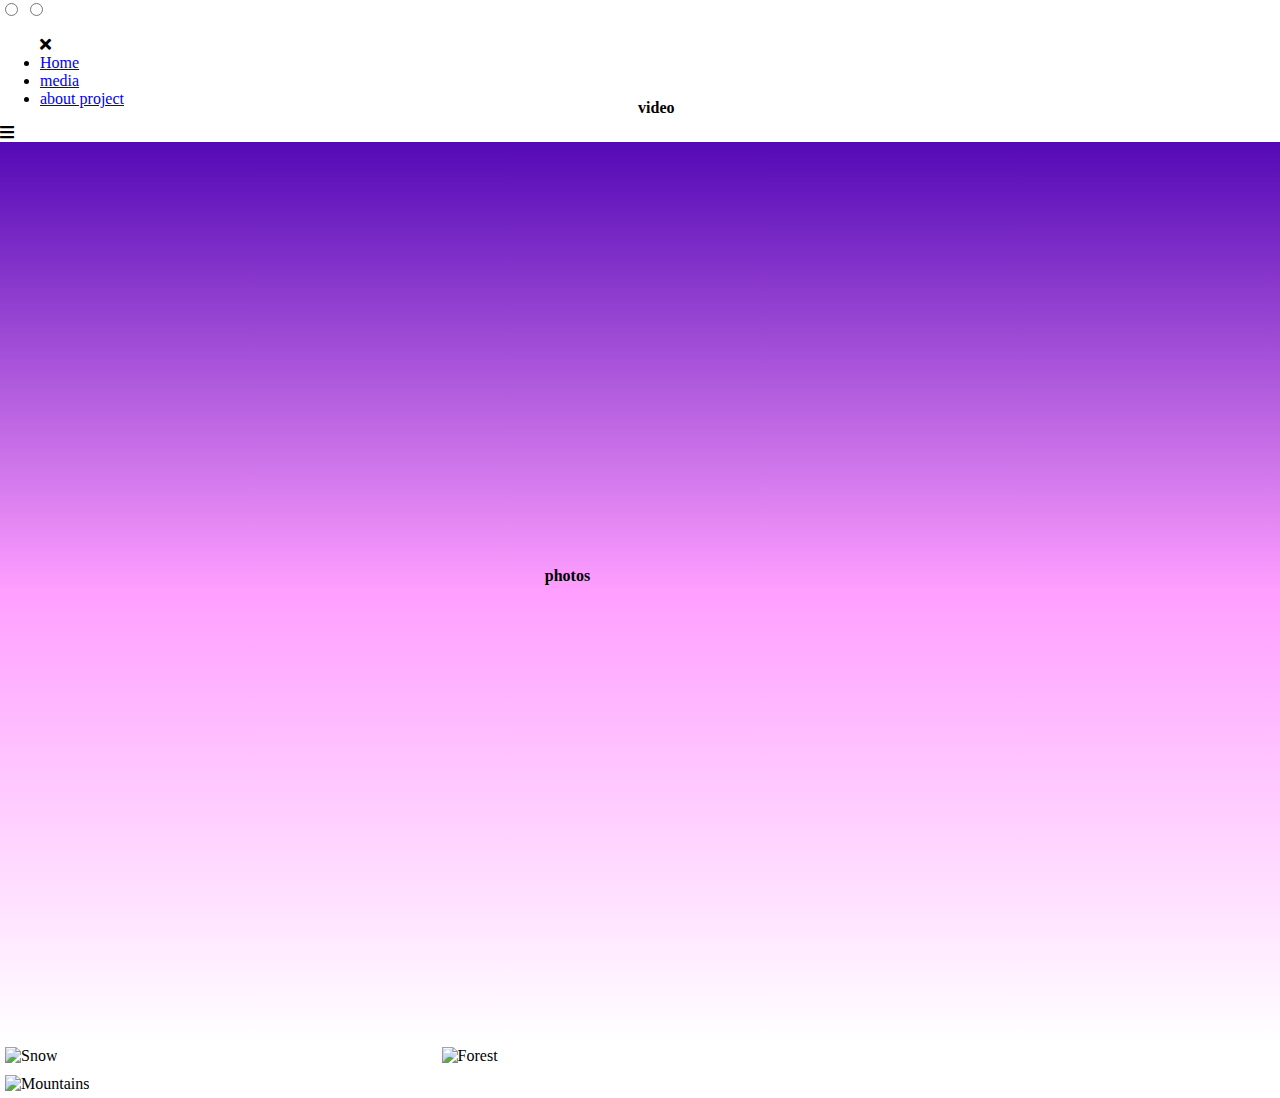
==== video.html @ 67b343ee "Add files via upload" ====
<!DOCTYPE html>
<html lang="en" >
<head>
  <meta charset="UTF-8">
  <title> inspiring individuals</title>
  <link rel='stylesheet' href='https://cdnjs.cloudflare.com/ajax/libs/font-awesome/5.15.3/css/all.min.css'>
  <link  href="style.css" type="text/css" rel="stylesheet" /> 
  <link  href="info.css" type="text/css" rel="stylesheet" /> 
</head>
<body>
<!-- partial:index.partial.html -->
<nav>
  <div class="wrapper">
    <div class="logo"></div>
    <input type="radio" name="slider" id="menu-btn">
    <input type="radio" name="slider" id="close-btn">
    <ul class="nav-links">
      <label for="close-btn" class="btn close-btn"><i class="fas fa-times"></i></label>
      <li><a href="index.html">Home</a></li>
      <li><a href="info.html">media</a></li>
      <li><a href="about.html">about project</a></li>
    </ul>
    <label for="menu-btn" class="btn menu-btn"><i class="fas fa-bars"></i></label>
  </div>
</nav>

<!-- partial -->

<div class="border1">
  <b>video</b>
</div>
<div class="border3"></div>
<div class="bc_cl">
</div>
<div class="border2">
  <b>photos</b>
</div>
<div class="row">
  <div class="column">
    <img src="picture1.jpg" alt="Snow" style="width:100%">
  </div>
  <div class="column">
    <img src="picture2.jpg" alt="Forest" style="width:100%">
  </div>
  <div class="column">
    <img src="img_mountains.jpg" alt="Mountains" style="width:100%">
  </div>
</div>

</body>
</html>
---- style.css ----
@import url("https://fonts.googleapis.com/css2?family=Sriracha&display=swap");

body {
  margin: 0;
  box-sizing: border-box;
}

/* CSS for header */
.header {
  display: flex;
  justify-content: space-between;
  align-items: center;
  background-color: #f5f5f5;
}

.header .logo {
  font-size: 25px;
  font-family: "Sriracha", cursive;
  color: #000;
  text-decoration: none;
  margin-left: 30px;
}

.nav-items {
  display: flex;
  justify-content: space-around;
  align-items: center;
  background-color: #f5f5f5;
  margin-right: 20px;
}

.nav-items a {
  text-decoration: none;
  color: #000;
  padding: 35px 20px;
}

/* CSS for main element */
.intro {
  display: flex;
  flex-direction: column;
  justify-content: center;
  align-items: center;
  width: 100%;
  height: 520px;
  background: linear-gradient(to bottom, rgba(0, 0, 0, 0.5) 0%, rgba(0, 0, 0, 0.5) 100%), url("https://images.unsplash.com/photo-1587620962725-abab7fe55159?ixlib=rb-1.2.1&ixid=MnwxMjA3fDB8MHxwaG90by1wYWdlfHx8fGVufDB8fHx8&auto=format&fit=crop&w=1031&q=80");
  background-size: cover;
  background-position: center;
  background-repeat: no-repeat;
}

.intro h1 {
  font-family: sans-serif;
  font-size: 60px;
  color: #fff;
  font-weight: bold;
  text-transform: uppercase;
  margin: 0;
}

.intro p {
  font-size: 20px;
  color: #d1d1d1;
  text-transform: uppercase;
  margin: 20px 0;
}

.intro button {
  background-color: #5edaf0;
  color: #000;
  padding: 10px 25px;
  border: none;
  border-radius: 5px;
  font-size: 20px;
  font-weight: bold;
  cursor: pointer;
  box-shadow: 0px 0px 20px rgba(255, 255, 255, 0.4)
}

.achievements {
  display: flex;
  justify-content: space-around;
  align-items: center;
  padding: 40px 80px;
}

.achievements .work {
  display: flex;
  flex-direction: column;
  justify-content: center;
  align-items: center;
  padding: 0 40px;
}

.achievements .work i {
  width: fit-content;
  font-size: 50px;
  color: #333333;
  border-radius: 50%;
  border: 2px solid #333333;
  padding: 12px;
}

.achievements .work .work-heading {
  font-size: 20px;
  color: #333333;
  text-transform: uppercase;
  margin: 10px 0;
}

.achievements .work .work-text {
  font-size: 15px;
  color: #585858;
  margin: 10px 0;
}

.about-me {
  display: flex;
  justify-content: center;
  align-items: center;
  padding: 40px 80px;
  border-top: 2px solid #eeeeee;
}

.about-me img {
  width: 500px;
  max-width: 100%;
  height: auto;
  border-radius: 10px;
}

.about-me-text h2 {
  font-size: 30px;
  color: #333333;
  text-transform: uppercase;
  margin: 0;
}

.about-me-text p {
  font-size: 15px;
  color: #585858;
  margin: 10px 0;
}

/* CSS for footer */
.footer {
  display: flex;
  justify-content: space-between;
  align-items: center;
  background-color: #302f49;
  padding: 40px 80px;
}

.footer .copy {
  color: #fff;
}

.bottom-links {
  display: flex;
  justify-content: space-around;
  align-items: center;
  padding: 40px 0;
}

.bottom-links .links {
  display: flex;
  flex-direction: column;
  justify-content: center;
  align-items: center;
  padding: 0 40px;
}

.bottom-links .links span {
  font-size: 20px;
  color: #fff;
  text-transform: uppercase;
  margin: 10px 0;
}

.bottom-links .links a {
  text-decoration: none;
  color: #a1a1a1;
  padding: 10px 20px;
}
.image-container {
    width: 300px; /* Adjust the width as needed */
    height: 200px; /* Adjust the height as needed */
    border: 2px solid #333; /* Add a border around the container */
    padding: 10px; /* Add some padding to the container */
    text-align: center; /* Center the image horizontally */
}
image-container img {
    max-width: 100%; /* Ensure the image doesn't exceed the container width */
    max-height: 100%; /* Ensure the image doesn't exceed the container height */
}
---- info.css ----
.border1{
    position: absolute;
    right: 47.3%;
    bottom: 87%;
}
.border1 a{
    text-align: center;
}
div.border2{
    position: absolute;
    bottom: 35%;
    right: 34%;
    width: 300px;
}
.bc_cl{
    height: 900px;
    background-image:linear-gradient(rgba(77, 0, 179, 0.966), rgb(255, 159, 255), white) ;
}
div.bc_cl{
    text-align: center;
}
#center{
    position: absolute;
    bottom: 1;
    left: 0;
}
.column {
    float: left;
    width: 33.33%;
    padding: 5px;
}

  /* Clear floats after image containers */
.row::after {
    content: "";
    clear: both;
    display: table;
}
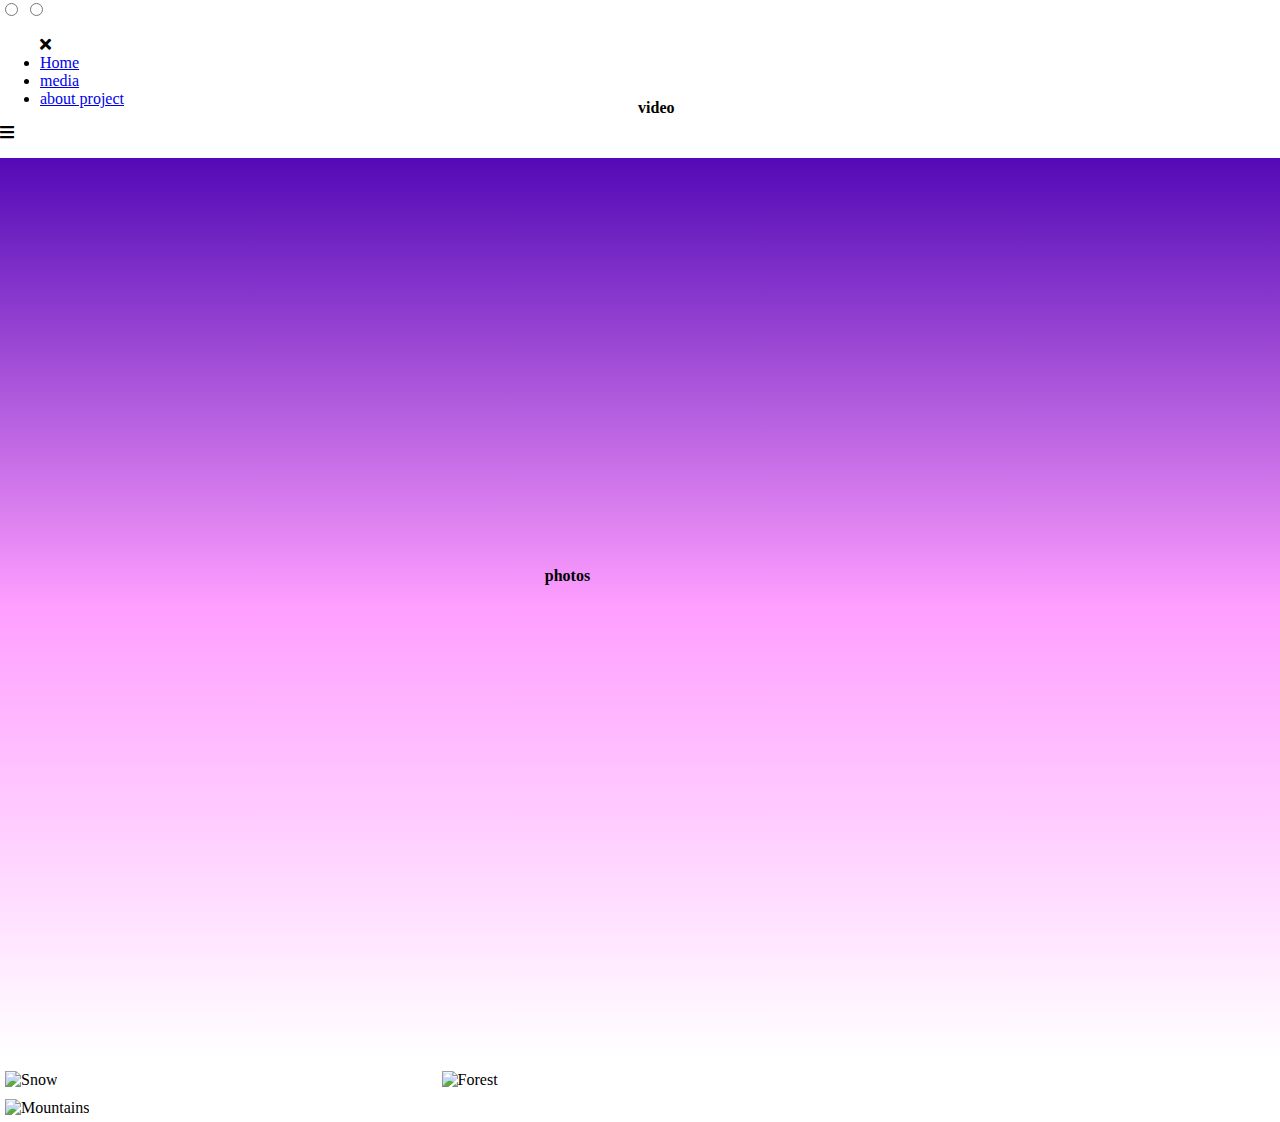
==== commit 532e5ad8: "Add files via upload" ====
--- a/video.html
+++ b/video.html
@@ -31,6 +31,7 @@
 </div>
 <div class="border3"></div>
 <div class="bc_cl">
+
 </div>
 <div class="border2">
   <b>photos</b>
--- a/style.css
+++ b/style.css
@@ -1,9 +1,12 @@
 @import url("https://fonts.googleapis.com/css2?family=Sriracha&display=swap");
 
-body {
-  margin: 0;
-  box-sizing: border-box;
-}
+body {  
+  padding: 0;
+  margin: auto;
+  display: grid;
+  grid-gap: 0.5em;
+  }
+
 
 /* CSS for header */
 .header {
@@ -182,14 +185,3 @@
   color: #a1a1a1;
   padding: 10px 20px;
 }
-.image-container {
-    width: 300px; /* Adjust the width as needed */
-    height: 200px; /* Adjust the height as needed */
-    border: 2px solid #333; /* Add a border around the container */
-    padding: 10px; /* Add some padding to the container */
-    text-align: center; /* Center the image horizontally */
-}
-image-container img {
-    max-width: 100%; /* Ensure the image doesn't exceed the container width */
-    max-height: 100%; /* Ensure the image doesn't exceed the container height */
-}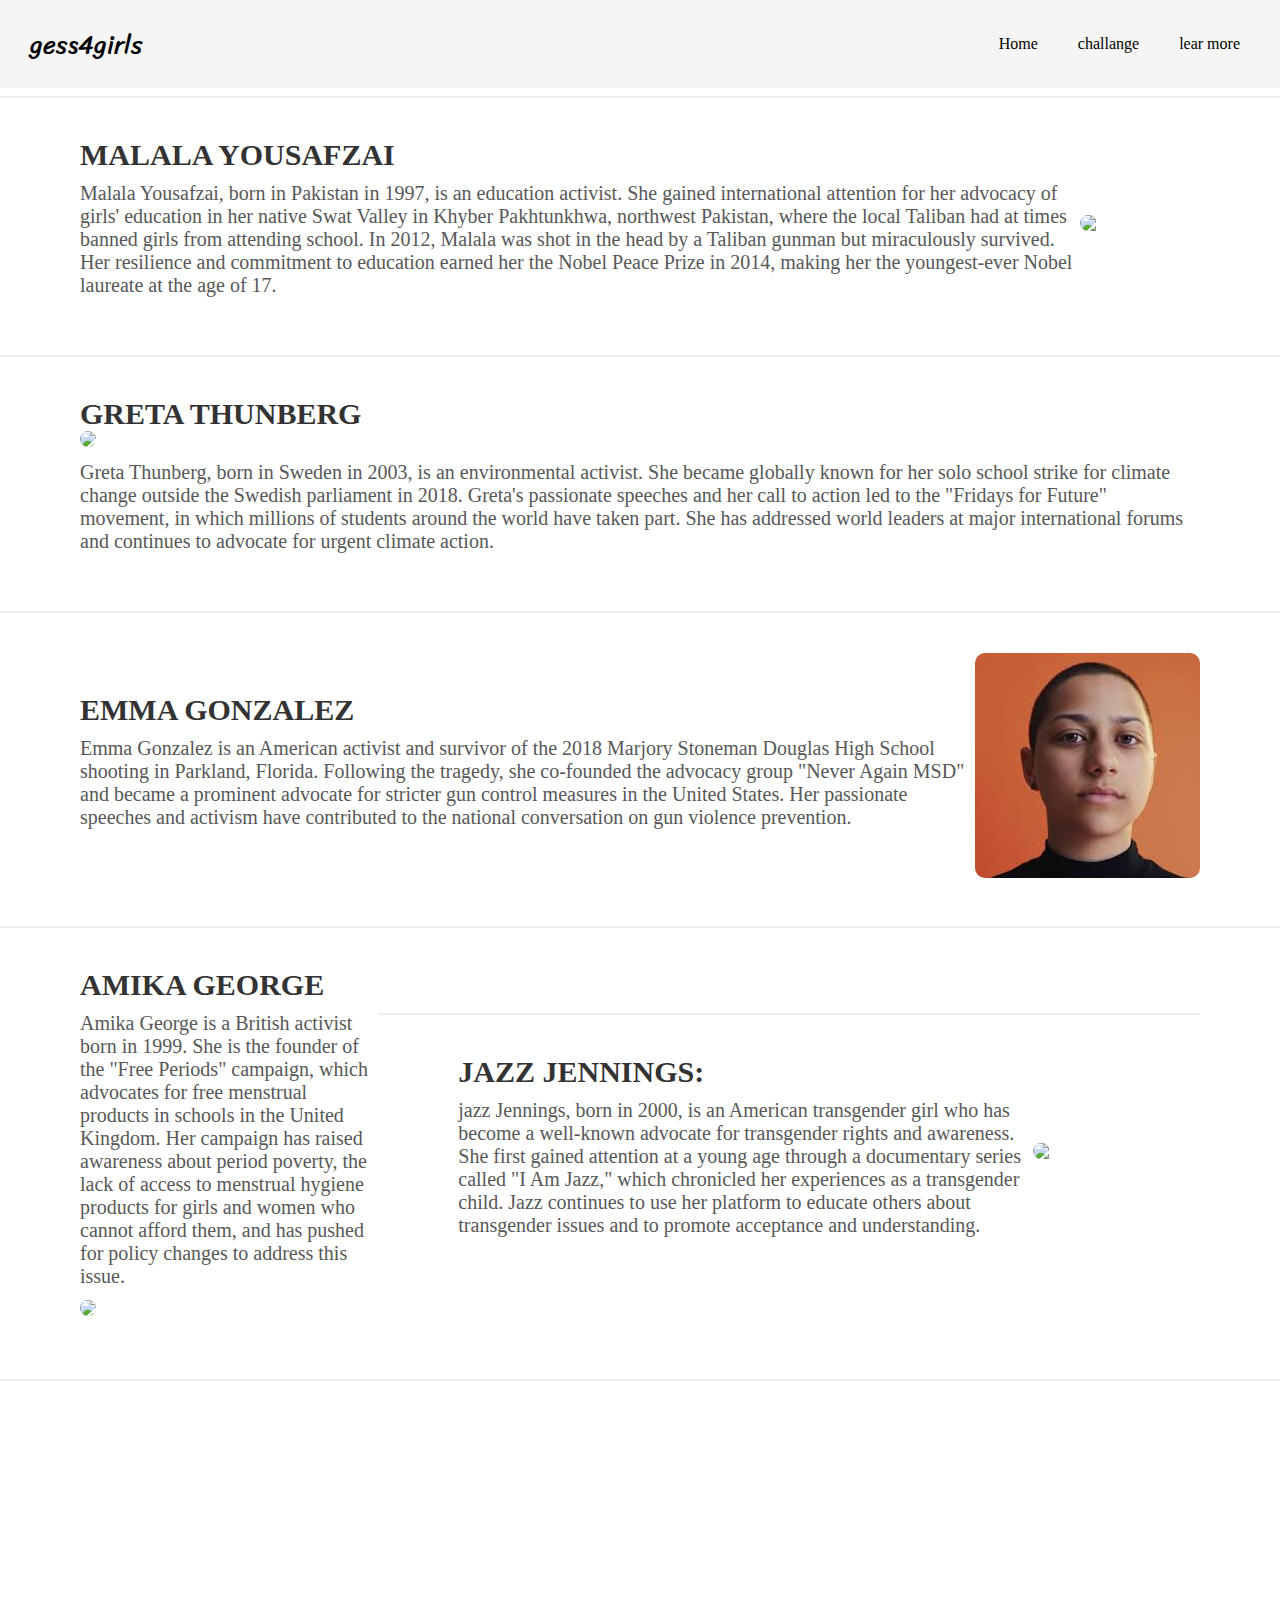
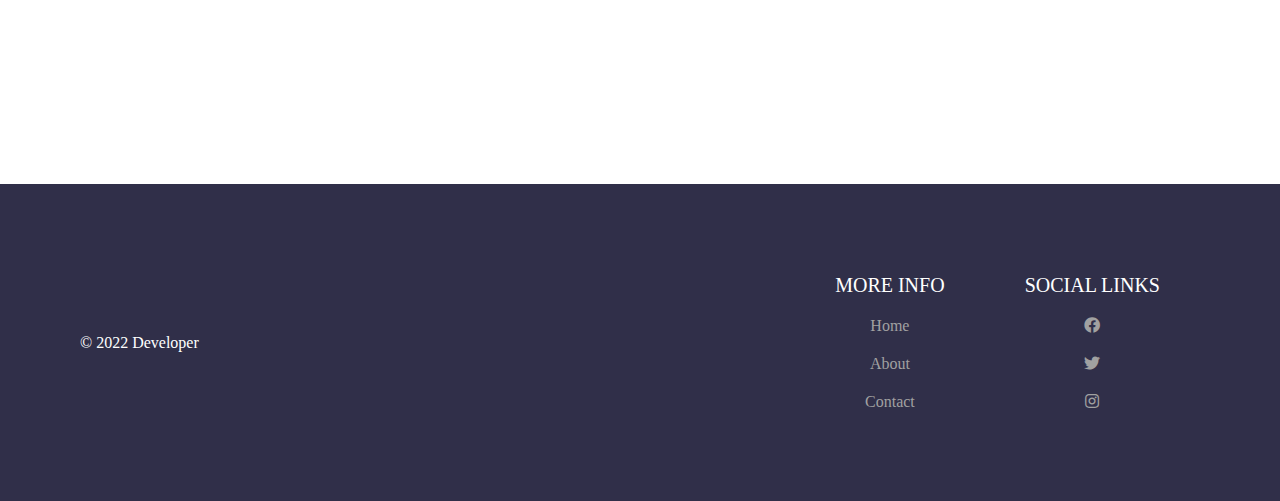
==== commit 4ed696c2: "Add files via upload" ====
--- a/video.html
+++ b/video.html
@@ -8,45 +8,84 @@
   <link  href="info.css" type="text/css" rel="stylesheet" /> 
 </head>
 <body>
-<!-- partial:index.partial.html -->
-<nav>
-  <div class="wrapper">
-    <div class="logo"></div>
-    <input type="radio" name="slider" id="menu-btn">
-    <input type="radio" name="slider" id="close-btn">
-    <ul class="nav-links">
-      <label for="close-btn" class="btn close-btn"><i class="fas fa-times"></i></label>
-      <li><a href="index.html">Home</a></li>
-      <li><a href="info.html">media</a></li>
-      <li><a href="about.html">about project</a></li>
-    </ul>
-    <label for="menu-btn" class="btn menu-btn"><i class="fas fa-bars"></i></label>
+  <header class="header">
+    <a href="#" class="logo">gess4girls</a>
+    <nav class="nav-items">
+      <a href="index.html" > Home</a> 
+      <a href="challange.html">challange</a>
+    <a href="video.html" > lear more</a>  
+    </nav>
+  </header>
+
+<div class="about-me">
+  <div class="about-me-text">
+    <h2>Malala Yousafzai</h2>
+    <p>Malala Yousafzai, born in Pakistan in 1997, is an education activist. She gained international attention for her advocacy of girls' education in her native Swat Valley in Khyber Pakhtunkhwa, northwest Pakistan, where the local Taliban had at times banned girls from attending school. In 2012, Malala was shot in the head by a Taliban gunman but miraculously survived. Her resilience and commitment to education earned her the Nobel Peace Prize in 2014, making her the youngest-ever Nobel laureate at the age of 17.
+    </div>
+  <img src=https://cdn.britannica.com/71/179071-050-CF95982C/Malala-Yousafzai-2013.jpg>
+</div>
+
+
+<div class="about-me">
+  <div class="about-me-text">
+    <h2>Greta Thunberg</h2>
+    <img src=https://i.guim.co.uk/img/media/bebb8c5677ea8addac562dca36b0ac4e9987b4a4/0_0_4684_2810/master/4684.jpg?width=1200&height=1200&quality=85&auto=format&fit=crop&s=1f9b27149774a59b79e9c3cc0f9f80e9>
+
+   <p>Greta Thunberg, born in Sweden in 2003, is an environmental activist. She became globally known for her solo school strike for climate change outside the Swedish parliament in 2018. Greta's passionate speeches and her call to action led to the "Fridays for Future" movement, in which millions of students around the world have taken part. She has addressed world leaders at major international forums and continues to advocate for urgent climate action.</p>
+</div>
+    </div>
+
+
+  <div class="about-me">
+    <div class="about-me-text">
+      <h2>Emma Gonzalez</h2>
+      <p>Emma Gonzalez is an American activist and survivor of the 2018 Marjory Stoneman Douglas High School shooting in Parkland, Florida. Following the tragedy, she co-founded the advocacy group "Never Again MSD" and became a prominent advocate for stricter gun control measures in the United States. Her passionate speeches and activism have contributed to the national conversation on gun violence prevention.
+      </div>
+      <img src=[data-uri]>
+  
+
+    </div>
+    <div class="about-me">
+      <div class="about-me-text">
+        <h2>Amika George</h2>
+        <p> Amika George is a British activist born in 1999. She is the founder of the "Free Periods" campaign, which advocates for free menstrual products in schools in the United Kingdom. Her campaign has raised awareness about period poverty, the lack of access to menstrual hygiene products for girls and women who cannot afford them, and has pushed for policy changes to address this issue.</p>
+        <p><img src="https://www.unwomen.org/sites/default/files/Headquarters/Images/Sections/News/Stories/2019/10/Amika_FreePeriodStories_960x640.JPG">
+      </div></p>
+
+
+
+        <div class="about-me">
+          <div class="about-me-text">
+            <h2>Jazz Jennings:</h2>
+            <p>jazz Jennings, born in 2000, is an American transgender girl who has become a well-known advocate for transgender rights and awareness. She first gained attention at a young age through a documentary series called "I Am Jazz," which chronicled her experiences as a transgender child. Jazz continues to use her platform to educate others about transgender issues and to promote acceptance and understanding.</p>
+            </div>
+            <img src=https://people.com/thmb/9YMFrv0vvTIRCjTzYFdRLvVNzFM=/1500x0/filters:no_upscale():max_bytes(150000):strip_icc():focal(749x0:751x2)/jazz-jennings-1-ae7205e0003a4162a679257de60aa40b.jpg>
+        
+          </div>
+    
+      </div>
+  <div class="about-me">
+      <iframe width="560" height="315" src="https://www.youtube.com/embed/DMhQ3UfiGcU?si=NFHpFlzgWVFGg5tl" title="YouTube video player" frameborder="0" allow="accelerometer; autoplay; clipboard-write; encrypted-media; gyroscope; picture-in-picture; web-share" allowfullscreen></iframe>
+    </div>
+<footer class="footer">
+  <div class="copy">© 2022 Developer</div>
+  <div class="bottom-links">
+    <div class="links">
+      <span>More Info</span>
+      <a href="#">Home</a>
+      <a href="#">About</a>
+      <a href="#">Contact</a>
+    </div>
+    <div class="links">
+      <span>Social Links</span>
+      <a href="#"><i class="fab fa-facebook"></i></a>
+      <a href="#"><i class="fab fa-twitter"></i></a>
+      <a href="#"><i class="fab fa-instagram"></i></a>
+    </div>
   </div>
-</nav>
-
-<!-- partial -->
-
-<div class="border1">
-  <b>video</b>
-</div>
-<div class="border3"></div>
-<div class="bc_cl">
-
-</div>
-<div class="border2">
-  <b>photos</b>
-</div>
-<div class="row">
-  <div class="column">
-    <img src="picture1.jpg" alt="Snow" style="width:100%">
+  
   </div>
-  <div class="column">
-    <img src="picture2.jpg" alt="Forest" style="width:100%">
-  </div>
-  <div class="column">
-    <img src="img_mountains.jpg" alt="Mountains" style="width:100%">
-  </div>
-</div>
+</footer>
 
 </body>
 </html>--- a/style.css
+++ b/style.css
@@ -5,6 +5,7 @@
   margin: auto;
   display: grid;
   grid-gap: 0.5em;
+  
   }
 
 
@@ -45,14 +46,51 @@
   justify-content: center;
   align-items: center;
   width: 100%;
-  height: 520px;
-  background: linear-gradient(to bottom, rgba(0, 0, 0, 0.5) 0%, rgba(0, 0, 0, 0.5) 100%), url("https://images.unsplash.com/photo-1587620962725-abab7fe55159?ixlib=rb-1.2.1&ixid=MnwxMjA3fDB8MHxwaG90by1wYWdlfHx8fGVufDB8fHx8&auto=format&fit=crop&w=1031&q=80");
+  height: 720px;
+  background: linear-gradient(to bottom, rgba(0, 0, 0, 0.5) 0%, rgba(0, 0, 0, 0.5) 100%), url("https://www.humanium.org/en/wp-content/uploads/2019/10/shutterstock_451183069-2-830x664.jpg");
   background-size: cover;
   background-position: center;
   background-repeat: no-repeat;
 }
-
-.intro h1 {
+appearance: auto;
+font-style: ;
+font-variant-ligatures: ;
+font-variant-caps: ;
+font-variant-numeric: ;
+font-variant-east-asian: ;
+font-variant-alternates: ;
+font-variant-position;
+font-weight: ;
+font-stretch: ;
+font-size: ;
+font-family: ;
+font-optical-sizing: ;
+font-kerning: ;
+font-feature-settings: ;
+font-variation-settings: ;
+text-rendering: auto;
+color: buttontext;
+letter-spacing: normal;
+word-spacing: normal;
+line-height: normal;
+text-transform: none;
+text-indent: 0px;
+text-shadow: none;
+display: inline-block;
+text-align: center;
+align-items: flex-start;
+cursor: default;
+box-sizing: border-box;
+background-color: buttonface;
+writing-mode: horizontal-tb !important;
+margin: 0em;
+padding-block: 1px;
+padding-inline: 6px;
+border-width: 2px;
+border-style: outset;
+border-color: buttonborder;
+border-image: initial;
+.intro h1{
   font-family: sans-serif;
   font-size: 60px;
   color: #fff;
@@ -61,6 +99,17 @@
   margin: 0;
 }
 
+.untro {
+  display: flex;
+  flex-direction: column;
+  justify-content: center;
+  align-items: center;
+  width: 100%;
+  height: 320px;
+ background-size: cover;
+  background-position: center;
+  background-repeat: no-repeat;
+}
 .intro p {
   font-size: 20px;
   color: #d1d1d1;
@@ -68,10 +117,10 @@
   margin: 20px 0;
 }
 
-.intro button {
+.untro button {
   background-color: #5edaf0;
   color: #000;
-  padding: 10px 25px;
+  padding: 40px 125px;
   border: none;
   border-radius: 5px;
   font-size: 20px;
@@ -125,6 +174,7 @@
   border-top: 2px solid #eeeeee;
 }
 
+
 .about-me img {
   width: 500px;
   max-width: 100%;
@@ -140,11 +190,11 @@
 }
 
 .about-me-text p {
-  font-size: 15px;
+  font-size: 20px;
   color: #585858;
   margin: 10px 0;
-}
-
+  
+}
 /* CSS for footer */
 .footer {
   display: flex;
@@ -185,3 +235,11 @@
   color: #a1a1a1;
   padding: 10px 20px;
 }
+.hell{
+  font-family: sans-serif;
+    font-size: 60px;
+    color: #33c5de;
+    font-weight: bold;
+    text-transform: uppercase;
+    margin: 0;
+}